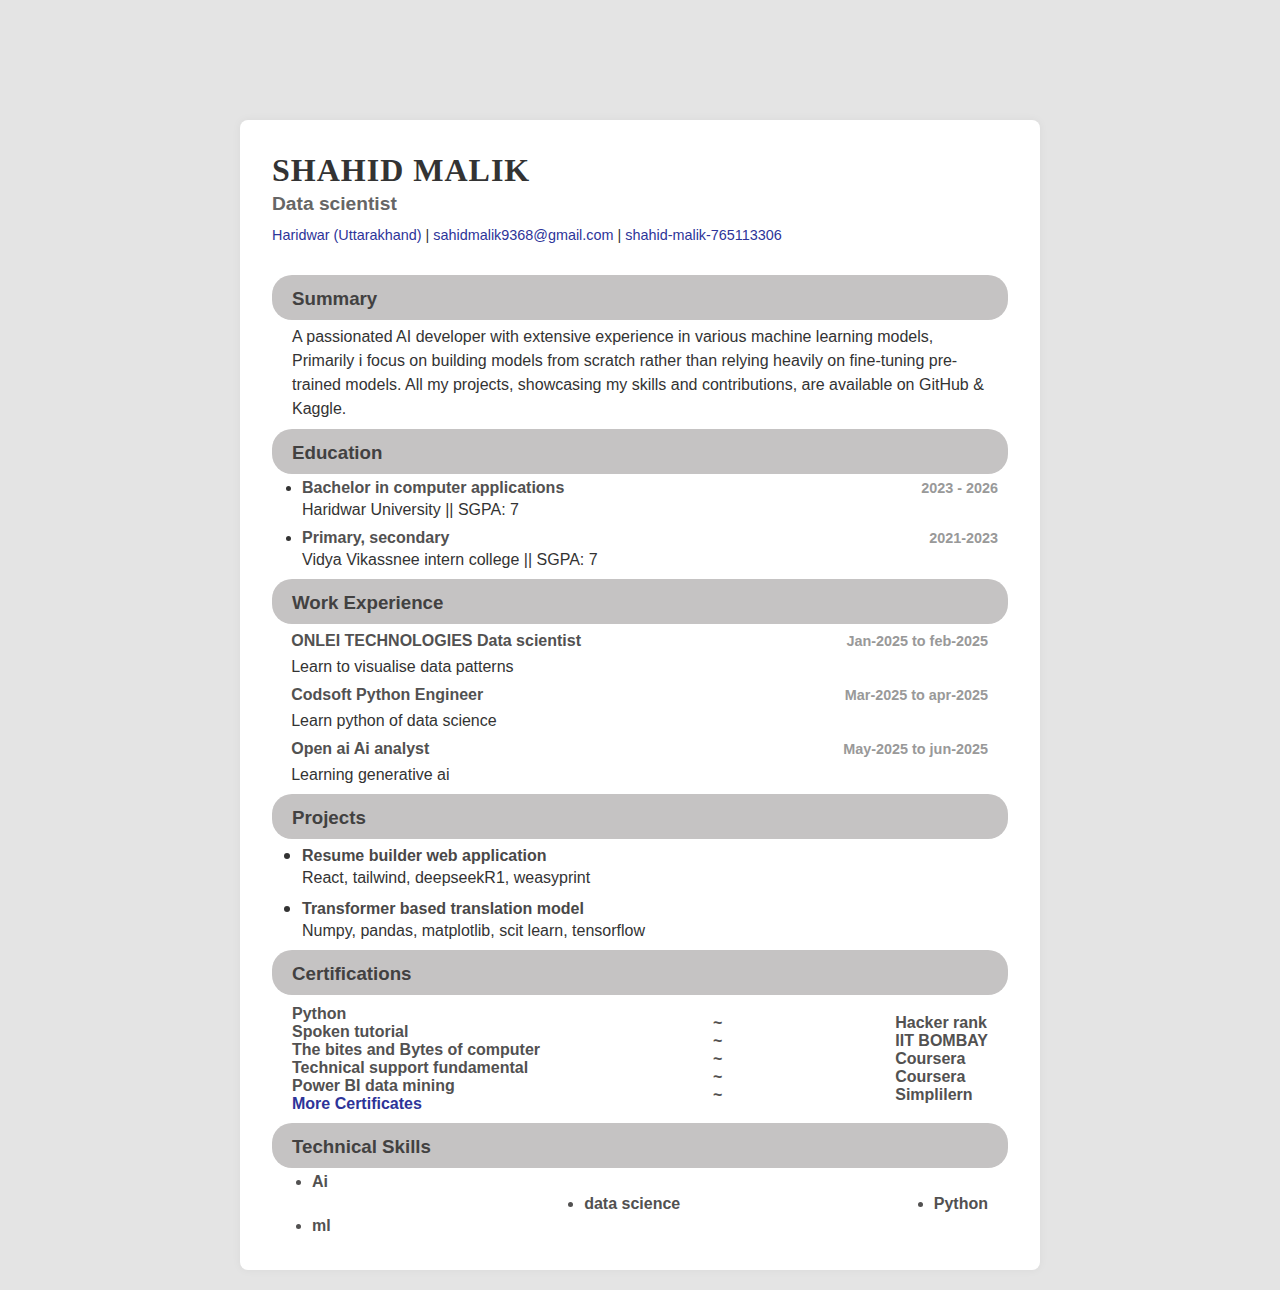
==== T11.html @ 2d7424f8 "Add files via upload" ====
<!DOCTYPE html>
   <html lang="en">
   <head>
     <meta charset="UTF-8" />
     <title>Designed by BRAVERS</title>
     <link rel="icon" href="https://raw.githubusercontent.com/NishantkSingh0/Resume-Builder/main/public/N.png">
     <style>
      * {
     box-sizing: border-box;
     margin: 0;
     padding: 0;
   }

   .Name{
     font-family: Verdana;
   }

   body {
     margin-top: 100px;
     font-family: Arial, sans-serif;
     background: #e4e4e4;
     color: #333;
     padding: 20px;
   }

   .resume-container {
     max-width: 800px;
     height: 1150px;
     margin: 0 auto;
     background: #fff;
     border-radius: 8px;
     box-shadow: 0 0 10px rgba(0, 0, 0, 0.05);
     padding: 2rem;
   }

   .header {
     margin-bottom: 2rem;
   }

   .header h1 {
     font-size: 2rem;
     letter-spacing: 1px;
     margin-bottom: 0.25rem;
     text-transform: uppercase;
   }

   .header h2 {
     font-size: 1.2rem;
     font-weight: normal;
     color: #666;
     margin-bottom: 0.75rem;
   }

   .header p {
     font-size: 0.9rem;
     color: #666;
   }

   .summary p {
     line-height: 1.5;
     margin: 0 20px 0 20px;
     margin-bottom: 0.5rem;
   }

   .skills ul {
     margin-left: 10px;
     padding-left: 0;
   }

   .skills li {
     margin: 0 20px 0 30px;
     margin-bottom: 0.5rem;
   }

   .experience-item {
     margin:0 20px 10px 0;
   }

   .experience-item h4 {
     font-size: 1rem;
     font-weight: bold;
     margin-bottom: 0.25rem;
   }

   .experience-item span {
     font-size: 0.9rem;
     color: #999;
   }

   .experience-item ul {
     list-style: disc;
     margin-left: 1.2rem;
     margin-top: 0.5rem;
   }

   .experience-item li {
     margin-bottom: 0.5rem;
   }

   .education {
     margin-left: 10px;
   }

   .education-item {
     margin: 0 10px 10px 20px;
   }

   .education-item h4 {
     font-size: 1rem;
     font-weight: bold;
     margin-bottom: 0.25rem;
   }

   .education-item span {
     font-size: 0.9rem;
     color: #999;
   }

   .Projects-items {
     margin-bottom: 10px;
     margin-left: 20px;
   }

   .Projects-items h4 {
     font-size: 1rem;
     font-weight: bold;
     margin-bottom: 0.25rem;
   }

   .Projects-items p {
     font-size: medium;
     font-weight: lighter;
   }

   .Certificats {
     margin: 10px 20px;
   }

   .SpaceBetween {
     display: flex;
     justify-content: space-between;
     align-items: center;
     font-weight: bolder;
     color: #525151;
   }

   .fontlight{
     color: #494848;
   }

   .fontBold {
     font-weight: bolder;
     color: #333;
   }

   .NoneDecoration {
     text-decoration: none;
     color: #2d3499;
   }

   .Heading {
     padding: 13px 20px 10px 20px;
     color: #424141;
     border-radius: 20px;
     margin-bottom: 5px;
     background-color: #c5c3c3;
   }
   
     </style>
   </head>
   <body>

   <div class="resume-container">
     <div class="header">
       <h1 class="Name">Shahid malik</h1>
       <h2 class="fontBold" style="font-weight: 700;">Data scientist </h2>
       <p style="color: #333;"> <a href="#" class="NoneDecoration">Haridwar (Uttarakhand)</a> | <a class="NoneDecoration" href="mailto:sahidmalik9368@gmail.com" target="_blank">sahidmalik9368@gmail.com</a> | <a class="NoneDecoration" href=https://www.linkedin.com/in/shahid-malik-765113306 target="_blank">shahid-malik-765113306</a></p>
     </div>

     <h3 class="Heading">Summary</h3>
     <div class="summary">
       <p>A passionated AI developer with extensive experience in various machine learning models, Primarily i focus on building models from scratch rather than relying heavily on fine-tuning pre-trained models. All my projects, showcasing my skills and contributions, are available on GitHub & Kaggle.</p>
     </div>

     <h3 class="Heading">Education</h3>
     <div class="education">
         <div class="education-item">
         <ul>
           <li><h4 class="SpaceBetween">Bachelor in computer applications  <span>2023 - 2026</span></h4></li>
           <p>Haridwar University  || SGPA: 7</p>
         </ul>  
       </div>
<div class="education-item">
         <ul>
           <li><h4 class="SpaceBetween">Primary, secondary <span>2021-2023</span></h4></li>
           <p>Vidya Vikassnee intern college || SGPA: 7</p>
         </ul>  
       </div>
     </div>

     <h3 class="Heading">Work Experience</h3>
     <div class="experience">
         <div class="experience-item">
         <ul>
           <li class="SpaceBetween">ONLEI TECHNOLOGIES  Data scientist  <span>Jan-2025 to feb-2025</span></li>
           Learn to visualise data patterns
         </ul>
       </div>
<div class="experience-item">
         <ul>
           <li class="SpaceBetween">Codsoft Python Engineer  <span>Mar-2025 to apr-2025</span></li>
           Learn  python of data science 
         </ul>
       </div>
<div class="experience-item">
         <ul>
           <li class="SpaceBetween">Open ai Ai analyst  <span>May-2025 to jun-2025</span></li>
           Learning generative ai
         </ul>
       </div>
     </div>
   
     <h3 class="Heading">Projects<h3>
       <div class="education">
         <div class="Projects-items ">
           <ul>
             <li><h4 class="fontlight">Resume builder web application </h4></li>
             <p>React, tailwind, deepseekR1, weasyprint</p>
           </ul>  
         </div>
<div class="Projects-items ">
           <ul>
             <li><h4 class="fontlight">Transformer based translation model</h4></li>
             <p>Numpy, pandas, matplotlib, scit learn, tensorflow</p>
           </ul>  
         </div>
       </div>

     <h3 class="Heading">Certifications</h3>
     <div class="SpaceBetween Certificats">
         <div>Python <br>Spoken tutorial  <br>The bites and Bytes of computer<br>Technical support fundamental <br>Power BI data mining<br><a href="#" class="NoneDecoration" target="_blank">More Certificates</a></div>
         <div>~<br>~<br>~<br>~<br>~<br></div>
         <div>Hacker rank<br>IIT BOMBAY<br>Coursera<br>Coursera<br>Simplilern<br></div>
     </div>

     <h3 class="Heading">Technical Skills</h3>
     <div class="skills SpaceBetween">
         <ul>
                     <li>Ai</li> <br> <li> ml</li>
                  </ul>
                  <ul>
                     <li> data science</li>
                  </ul>
                  <ul>
                     <li> Python</li>
                  </ul>
     </div>
   </div>
   </body>
   </html>
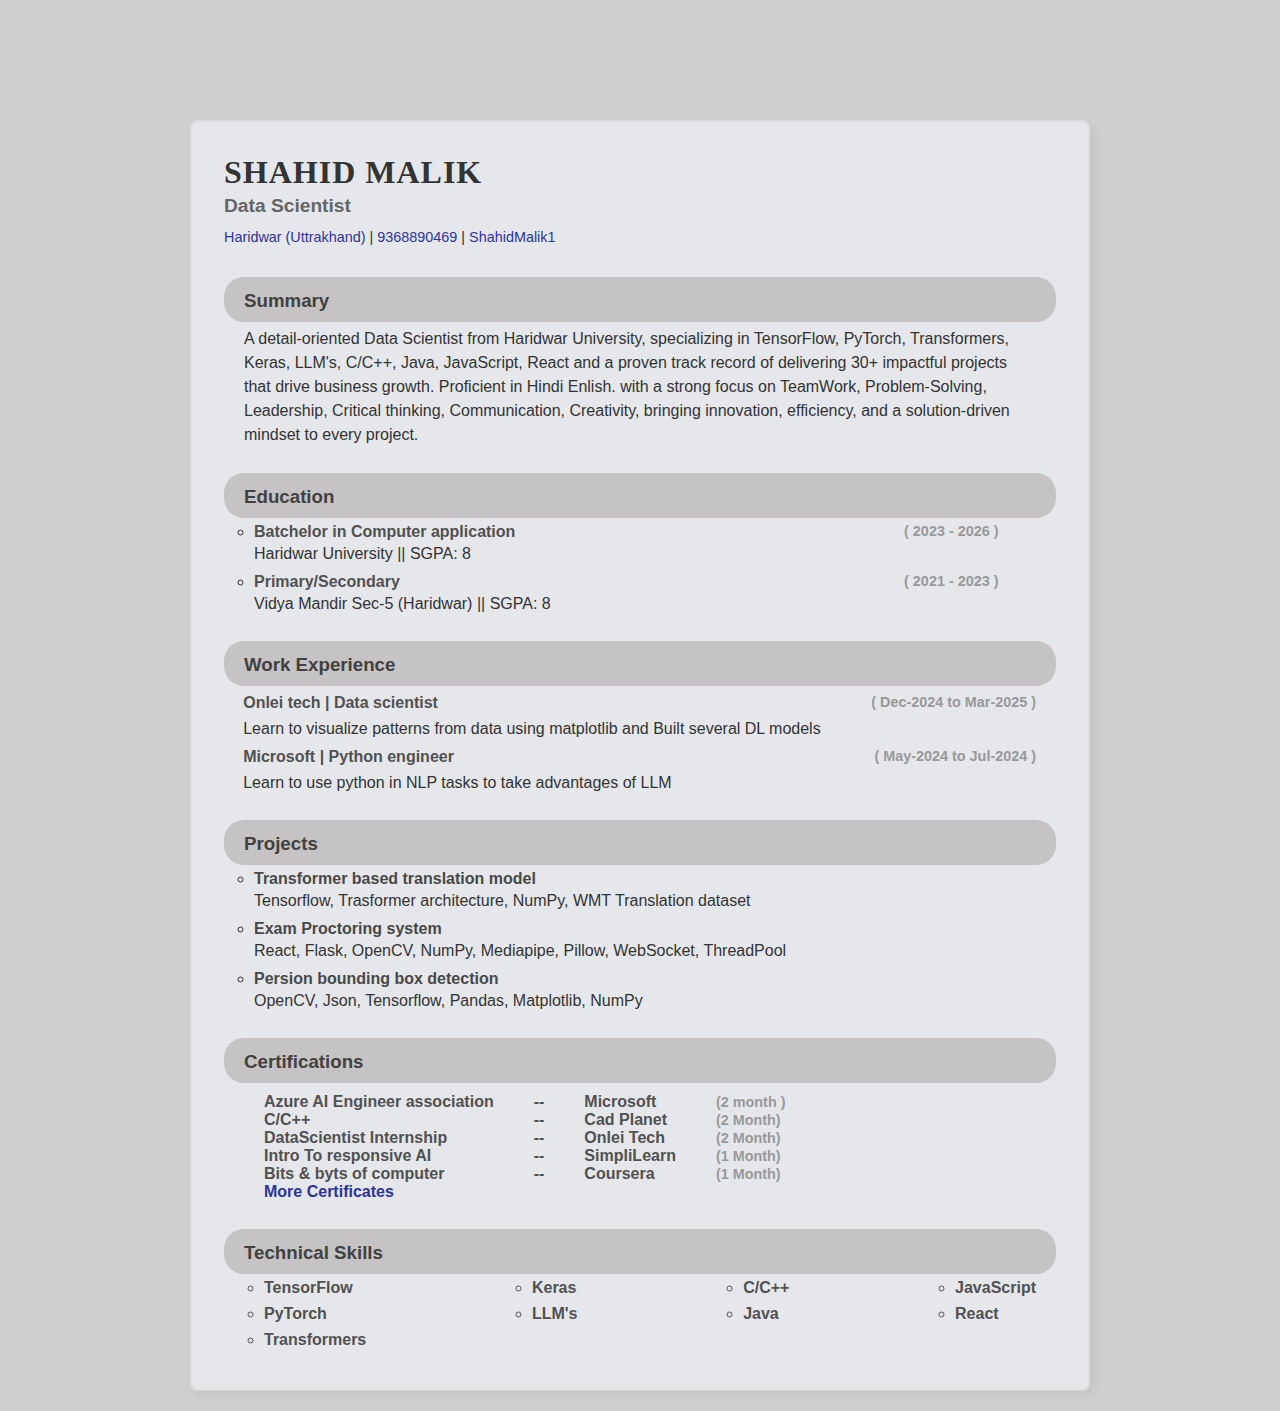
==== commit 6e63a734: "Update T11.html" ====
--- a/T11.html
+++ b/T11.html
@@ -1,261 +1,327 @@
 <!DOCTYPE html>
-   <html lang="en">
-   <head>
-     <meta charset="UTF-8" />
-     <title>Designed by BRAVERS</title>
-     <link rel="icon" href="https://raw.githubusercontent.com/NishantkSingh0/Resume-Builder/main/public/N.png">
-     <style>
-      * {
-     box-sizing: border-box;
-     margin: 0;
-     padding: 0;
-   }
-
-   .Name{
-     font-family: Verdana;
-   }
-
-   body {
-     margin-top: 100px;
-     font-family: Arial, sans-serif;
-     background: #e4e4e4;
-     color: #333;
-     padding: 20px;
-   }
-
-   .resume-container {
-     max-width: 800px;
-     height: 1150px;
-     margin: 0 auto;
-     background: #fff;
-     border-radius: 8px;
-     box-shadow: 0 0 10px rgba(0, 0, 0, 0.05);
-     padding: 2rem;
-   }
-
-   .header {
-     margin-bottom: 2rem;
-   }
-
-   .header h1 {
-     font-size: 2rem;
-     letter-spacing: 1px;
-     margin-bottom: 0.25rem;
-     text-transform: uppercase;
-   }
-
-   .header h2 {
-     font-size: 1.2rem;
-     font-weight: normal;
-     color: #666;
-     margin-bottom: 0.75rem;
-   }
-
-   .header p {
-     font-size: 0.9rem;
-     color: #666;
-   }
-
-   .summary p {
-     line-height: 1.5;
-     margin: 0 20px 0 20px;
-     margin-bottom: 0.5rem;
-   }
-
-   .skills ul {
-     margin-left: 10px;
-     padding-left: 0;
-   }
-
-   .skills li {
-     margin: 0 20px 0 30px;
-     margin-bottom: 0.5rem;
-   }
-
-   .experience-item {
-     margin:0 20px 10px 0;
-   }
-
-   .experience-item h4 {
-     font-size: 1rem;
-     font-weight: bold;
-     margin-bottom: 0.25rem;
-   }
-
-   .experience-item span {
-     font-size: 0.9rem;
-     color: #999;
-   }
-
-   .experience-item ul {
-     list-style: disc;
-     margin-left: 1.2rem;
-     margin-top: 0.5rem;
-   }
-
-   .experience-item li {
-     margin-bottom: 0.5rem;
-   }
-
-   .education {
-     margin-left: 10px;
-   }
-
-   .education-item {
-     margin: 0 10px 10px 20px;
-   }
-
-   .education-item h4 {
-     font-size: 1rem;
-     font-weight: bold;
-     margin-bottom: 0.25rem;
-   }
-
-   .education-item span {
-     font-size: 0.9rem;
-     color: #999;
-   }
-
-   .Projects-items {
-     margin-bottom: 10px;
-     margin-left: 20px;
-   }
-
-   .Projects-items h4 {
-     font-size: 1rem;
-     font-weight: bold;
-     margin-bottom: 0.25rem;
-   }
-
-   .Projects-items p {
-     font-size: medium;
-     font-weight: lighter;
-   }
-
-   .Certificats {
-     margin: 10px 20px;
-   }
-
-   .SpaceBetween {
-     display: flex;
-     justify-content: space-between;
-     align-items: center;
-     font-weight: bolder;
-     color: #525151;
-   }
-
-   .fontlight{
-     color: #494848;
-   }
-
-   .fontBold {
-     font-weight: bolder;
-     color: #333;
-   }
-
-   .NoneDecoration {
-     text-decoration: none;
-     color: #2d3499;
-   }
-
-   .Heading {
-     padding: 13px 20px 10px 20px;
-     color: #424141;
-     border-radius: 20px;
-     margin-bottom: 5px;
-     background-color: #c5c3c3;
-   }
-   
-     </style>
-   </head>
-   <body>
-
-   <div class="resume-container">
-     <div class="header">
-       <h1 class="Name">Shahid malik</h1>
-       <h2 class="fontBold" style="font-weight: 700;">Data scientist </h2>
-       <p style="color: #333;"> <a href="#" class="NoneDecoration">Haridwar (Uttarakhand)</a> | <a class="NoneDecoration" href="mailto:sahidmalik9368@gmail.com" target="_blank">sahidmalik9368@gmail.com</a> | <a class="NoneDecoration" href=https://www.linkedin.com/in/shahid-malik-765113306 target="_blank">shahid-malik-765113306</a></p>
-     </div>
-
-     <h3 class="Heading">Summary</h3>
-     <div class="summary">
-       <p>A passionated AI developer with extensive experience in various machine learning models, Primarily i focus on building models from scratch rather than relying heavily on fine-tuning pre-trained models. All my projects, showcasing my skills and contributions, are available on GitHub & Kaggle.</p>
-     </div>
-
-     <h3 class="Heading">Education</h3>
-     <div class="education">
-         <div class="education-item">
-         <ul>
-           <li><h4 class="SpaceBetween">Bachelor in computer applications  <span>2023 - 2026</span></h4></li>
-           <p>Haridwar University  || SGPA: 7</p>
-         </ul>  
-       </div>
-<div class="education-item">
-         <ul>
-           <li><h4 class="SpaceBetween">Primary, secondary <span>2021-2023</span></h4></li>
-           <p>Vidya Vikassnee intern college || SGPA: 7</p>
-         </ul>  
-       </div>
-     </div>
-
-     <h3 class="Heading">Work Experience</h3>
-     <div class="experience">
-         <div class="experience-item">
-         <ul>
-           <li class="SpaceBetween">ONLEI TECHNOLOGIES  Data scientist  <span>Jan-2025 to feb-2025</span></li>
-           Learn to visualise data patterns
-         </ul>
-       </div>
-<div class="experience-item">
-         <ul>
-           <li class="SpaceBetween">Codsoft Python Engineer  <span>Mar-2025 to apr-2025</span></li>
-           Learn  python of data science 
-         </ul>
-       </div>
-<div class="experience-item">
-         <ul>
-           <li class="SpaceBetween">Open ai Ai analyst  <span>May-2025 to jun-2025</span></li>
-           Learning generative ai
-         </ul>
-       </div>
-     </div>
-   
-     <h3 class="Heading">Projects<h3>
-       <div class="education">
-         <div class="Projects-items ">
-           <ul>
-             <li><h4 class="fontlight">Resume builder web application </h4></li>
-             <p>React, tailwind, deepseekR1, weasyprint</p>
-           </ul>  
-         </div>
-<div class="Projects-items ">
-           <ul>
-             <li><h4 class="fontlight">Transformer based translation model</h4></li>
-             <p>Numpy, pandas, matplotlib, scit learn, tensorflow</p>
-           </ul>  
-         </div>
-       </div>
-
-     <h3 class="Heading">Certifications</h3>
-     <div class="SpaceBetween Certificats">
-         <div>Python <br>Spoken tutorial  <br>The bites and Bytes of computer<br>Technical support fundamental <br>Power BI data mining<br><a href="#" class="NoneDecoration" target="_blank">More Certificates</a></div>
-         <div>~<br>~<br>~<br>~<br>~<br></div>
-         <div>Hacker rank<br>IIT BOMBAY<br>Coursera<br>Coursera<br>Simplilern<br></div>
-     </div>
-
-     <h3 class="Heading">Technical Skills</h3>
-     <div class="skills SpaceBetween">
-         <ul>
-                     <li>Ai</li> <br> <li> ml</li>
-                  </ul>
-                  <ul>
-                     <li> data science</li>
-                  </ul>
-                  <ul>
-                     <li> Python</li>
-                  </ul>
-     </div>
-   </div>
-   </body>
-   </html>
-   +<html lang="en">
+
+<head>
+    <meta charset="UTF-8">
+    <meta name="viewport" content="width=device-width, initial-scale=1.0">
+    <title>Designed by BRAVERS</title>
+    <style>
+        @media print {
+            body {
+                margin-top: 10px !important;
+                font-family: Arial, sans-serif;
+                background: #E5E7EB !important;
+                color: #333;
+                padding: 20px;
+            }
+
+            @page {
+                size: 930px 1300px;
+                margin: 0;
+            }
+
+            .resume-container {
+                width: 900px;
+                margin: 0 auto;
+                background: #E5E7EB;
+                border: 0px solid #ddd !important;
+                border-radius: 8px;
+                box-shadow: 0 0 0 rgba(0, 0, 0, 0.05) !important;
+                padding: 2rem;
+            }
+        }
+
+        * {
+            box-sizing: border-box;
+            margin: 0;
+            padding: 0;
+        }
+
+        .Name {
+            font-family: Verdana;
+            font-size: 2rem;
+            font-weight: bold;
+        }
+
+        body {
+            margin-top: 100px;
+            font-family: Arial, sans-serif;
+            background: #cfcfcf;
+            color: #333;
+            padding: 20px;
+        }
+
+        .resume-container {
+            width: 900px;
+            margin: 0 auto;
+            background: #E5E7EB;
+            border: 2px solid #ddd;
+            border-radius: 8px;
+            box-shadow: 5px 5px 10px rgba(0, 0, 0, 0.05);
+            padding: 2rem;
+        }
+
+        .header {
+            margin-bottom: 2rem;
+        }
+
+        .header h1 {
+            font-size: 2rem;
+            letter-spacing: 1px;
+            margin-bottom: 0.25rem;
+            text-transform: uppercase;
+        }
+
+        .header h2 {
+            font-size: 1.2rem;
+            font-weight: normal;
+            color: #666;
+            margin-bottom: 0.75rem;
+        }
+
+        .header p {
+            font-size: 0.9rem;
+            color: #666;
+        }
+
+        .summary p {
+            line-height: 1.5;
+            margin: 0 20px 0 20px;
+            margin-bottom: 0.5rem;
+        }
+
+        .skills ul {
+            margin-left: 10px;
+            padding-left: 0;
+        }
+
+        .skills li {
+            margin: 0 20px 0 30px;
+            margin-bottom: 0.5rem;
+        }
+
+        .experience-item {
+            margin: 0 20px 10px 0;
+        }
+
+        .experience-item h4 {
+            font-size: 1rem;
+            font-weight: bold;
+            margin-bottom: 0.25rem;
+        }
+
+        .experience-item span {
+            font-size: 0.9rem;
+            color: #999;
+        }
+
+        .Certificats span {
+            font-size: 0.9rem;
+            color: #999;
+        }
+
+        .experience-item ul {
+            list-style: disc;
+            margin-left: 1.2rem;
+            margin-top: 0.5rem;
+        }
+
+        ul {
+            list-style-type: circle;
+        }
+
+        .experience-item li {
+            margin-bottom: 0.5rem;
+        }
+
+        .education {
+            margin-left: 10px;
+        }
+
+        .education-item {
+            margin: 0 10px 10px 20px;
+        }
+
+        .education-item h4 {
+            font-size: 1rem;
+            font-weight: bold;
+            margin-bottom: 0.25rem;
+        }
+
+        .education-item span {
+            font-size: 0.9rem;
+            color: #999;
+        }
+
+        .Projects-items {
+            margin-bottom: 10px;
+            margin-left: 20px;
+        }
+
+        .Projects-items h4 {
+            font-size: 1rem;
+            font-weight: bold;
+            margin-bottom: 0.25rem;
+        }
+
+        .Projects-items p {
+            font-size: medium;
+            font-weight: lighter;
+        }
+
+        .Certificats {
+            margin: 10px 20px;
+        }
+
+        .SpaceBetween {
+            display: flex;
+            flex-direction: row;
+            /* Force row direction */
+            justify-content: space-between;
+            font-weight: bolder;
+            color: #525151;
+        }
+
+        .mar-30 {
+            margin: 0 20px 0 20px;
+        }
+
+        .justflex {
+            display: flex;
+            flex-direction: row;
+            /* Force row direction */
+            align-items: center;
+            font-weight: bolder;
+            color: #525151;
+        }
+
+        .fontlight {
+            color: #494848;
+        }
+
+        .fontBold {
+            font-weight: bolder;
+            color: #333;
+        }
+
+        .NoneDecoration {
+            text-decoration: none;
+            color: #2d3499;
+        }
+
+        .Heading {
+            padding: 13px 20px 10px 20px;
+            color: #424141;
+            border-radius: 20px;
+            margin-bottom: 5px;
+            font-weight: bold;
+            background-color: #c5c3c3;
+        }
+    </style>
+    <link rel="stylesheet" href="https://cdnjs.cloudflare.com/ajax/libs/font-awesome/6.5.0/css/all.min.css">
+    <link rel="icon" href="https://raw.githubusercontent.com/NishantkSingh0/Resume-Builder/main/public/N.png">
+</head>
+
+<body>
+    <div class="sc-dVBluf cqCqrZ">
+        <div class="resume-container" id="capture-content">
+            <div class="header">
+                <h1 class="Name">Shahid Malik</h1>
+                <h2 class="fontBold" style="font-weight: 700;">Data Scientist</h2>
+                <p style="color: rgb(51, 51, 51);"><a href="#" class="NoneDecoration">Haridwar (Uttrakhand)</a> | <a class="NoneDecoration" href="mailto:Shahid.talk@gmail.com" target="_blank" rel="noreferrer">9368890469</a> | <a class="NoneDecoration" href="https://www.linkedin.com/in/ShahidMalik1" target="_blank" rel="noreferrer">ShahidMalik1</a></p>
+            </div>
+            <h3 class="Heading">Summary</h3>
+            <div class="summary">
+                <p>A detail-oriented Data Scientist from Haridwar University, specializing in TensorFlow, PyTorch, Transformers, Keras, LLM's, C/C++, Java, JavaScript, React and a proven track record of delivering 30+ impactful projects that drive business growth. Proficient in Hindi Enlish. with a strong focus on TeamWork, Problem-Solving, Leadership, Critical thinking, Communication, Creativity, bringing innovation, efficiency, and a solution-driven mindset to every project.</p><br>
+            </div>
+            <h3 class="Heading">Education</h3>
+            <div class="education">
+                <div class="education-item">
+                    <ul>
+                        <li>
+                            <h4 class="SpaceBetween">Batchelor in Computer application <span style="margin-right: 6%;">( 2023 - 2026 )</span></h4>
+                        </li>
+                        <p>Haridwar University || SGPA: 8</p>
+                    </ul>
+                </div>
+                <div class="education-item">
+                    <ul>
+                        <li>
+                            <h4 class="SpaceBetween">Primary/Secondary <span style="margin-right: 6%;">( 2021 - 2023 )</span></h4>
+                        </li>
+                        <p>Vidya Mandir Sec-5 (Haridwar) || SGPA: 8</p>
+                    </ul>
+                </div><br>
+            </div>
+            <h3 class="Heading">Work Experience</h3>
+            <div class="experience">
+                <div class="experience-item">
+                    <ul>
+                        <li class="SpaceBetween">Onlei tech | Data scientist <span>( Dec-2024 to Mar-2025 )</span></li>Learn to visualize patterns from data using matplotlib and Built several DL models
+                    </ul>
+                </div>
+                <div class="experience-item">
+                    <ul>
+                        <li class="SpaceBetween">Microsoft | Python engineer <span>( May-2024 to Jul-2024 )</span></li>Learn to use python in NLP tasks to take advantages of LLM
+                    </ul>
+                </div><br>
+            </div>
+            <h3 class="Heading">Projects</h3>
+            <div class="education">
+                <div class="Projects-items">
+                    <ul>
+                        <li>
+                            <h4 class="fontlight">Transformer based translation model</h4>
+                        </li>
+                        <p>Tensorflow, Trasformer architecture, NumPy, WMT Translation dataset</p>
+                    </ul>
+                </div>
+                <div class="Projects-items">
+                    <ul>
+                        <li>
+                            <h4 class="fontlight">Exam Proctoring system</h4>
+                        </li>
+                        <p>React, Flask, OpenCV, NumPy, Mediapipe, Pillow, WebSocket, ThreadPool</p>
+                    </ul>
+                </div>
+                <div class="Projects-items">
+                    <ul>
+                        <li>
+                            <h4 class="fontlight">Persion bounding box detection</h4>
+                        </li>
+                        <p>OpenCV, Json, Tensorflow, Pandas, Matplotlib, NumPy</p>
+                    </ul>
+                </div><br>
+            </div>
+            <h3 class="Heading">Certifications</h3>
+            <div class="justflex Certificats">
+                <div class="mar-30">Azure AI Engineer association<br>C/C++<br>DataScientist Internship<br>Intro To responsive AI<br>Bits &amp; byts of computer<br><a href="#" class="NoneDecoration" target="_blank" rel="noreferrer">More Certificates</a><br><br></div>
+                <div class="mar-30">--<br>--<br>--<br>--<br>--<br><br> <br></div>
+                <div class="mar-30">Microsoft<br>Cad Planet<br>Onlei Tech<br>SimpliLearn<br>Coursera<br><br><br></div>
+                <div class="mar-30"><span>(2 month )</span><br><span>(2 Month)</span><br><span>(2 Month)</span><br><span>(1 Month)</span><br><span>(1 Month)</span><br><br><br></div>
+            </div>
+            <h3 class="Heading">Technical Skills</h3>
+            <div class="skills SpaceBetween">
+                <ul>
+                    <li>TensorFlow</li>
+                    <li>PyTorch</li>
+                    <li>Transformers</li>
+                </ul>
+                <ul>
+                    <li>Keras</li>
+                    <li>LLM's</li>
+                </ul>
+                <ul>
+                    <li>C/C++</li>
+                    <li>Java</li>
+                </ul>
+                <ul>
+                    <li>JavaScript</li>
+                    <li>React</li>
+                </ul>
+            </div>
+        </div>
+    </div>
+</body>
+
+</html>
